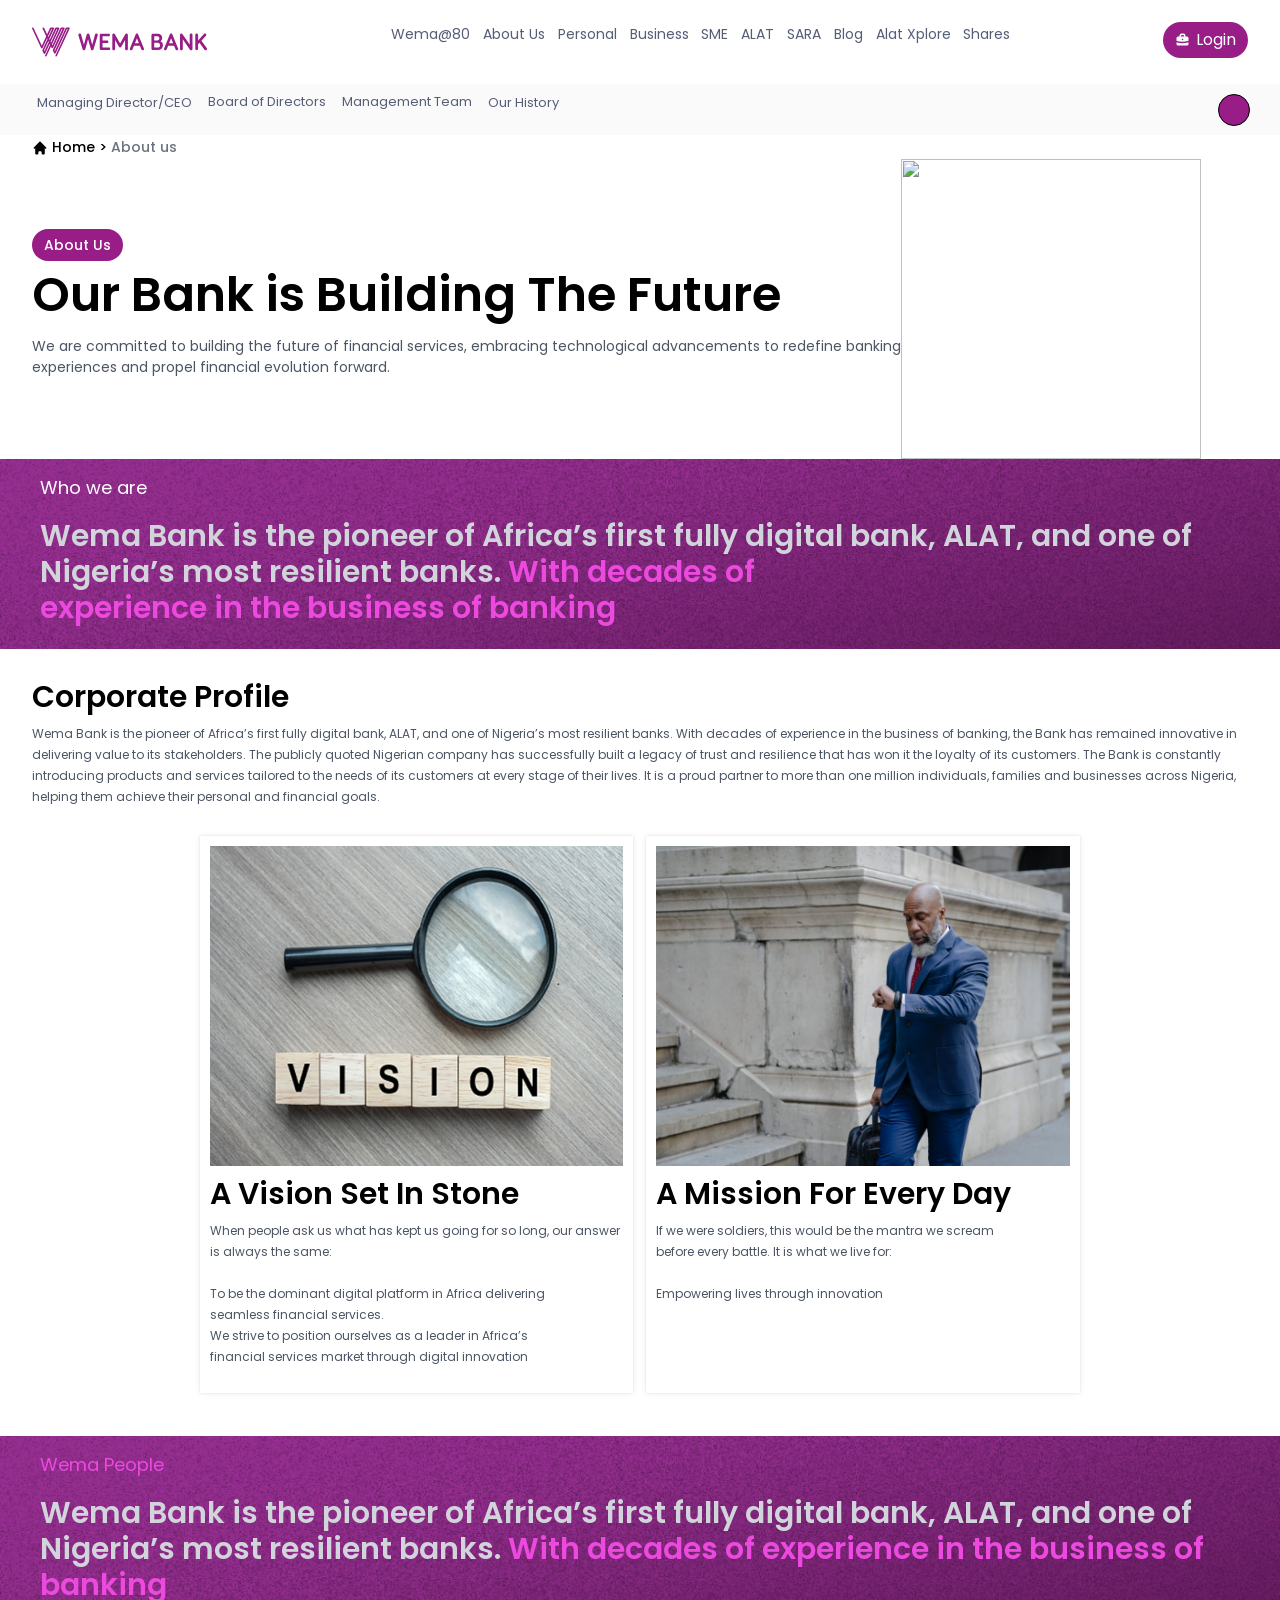
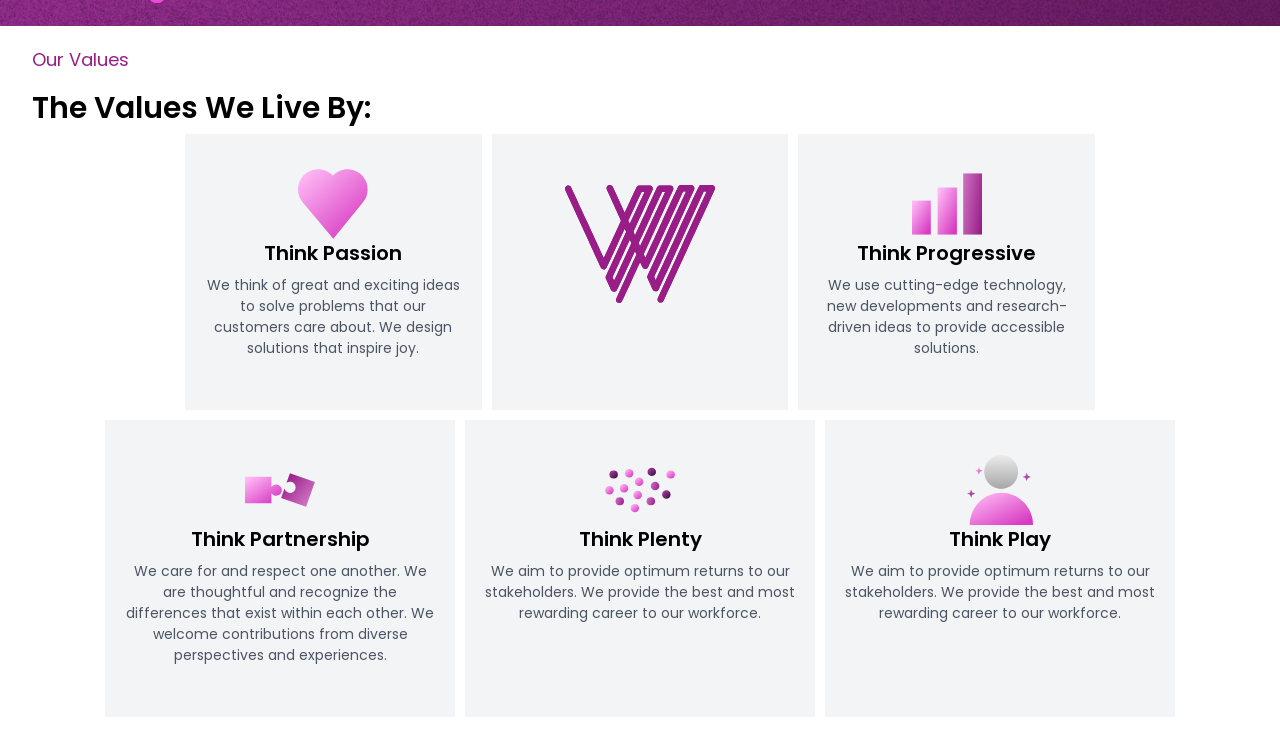
==== otherpages.html/aboutus.html @ a406d889 "GOD PLEASE" ====
<!doctype html>
<html lang="en">
  <head>
    <meta charset="utf-8" />
    <meta name="viewport" content="width=device-width, initial-scale=1" />
    <title>Bootstrap demo</title>
    <link
      href="https://cdn.jsdelivr.net/npm/bootstrap@5.3.8/dist/css/bootstrap.min.css"
      rel="stylesheet"
      integrity="sha384-sRIl4kxILFvY47J16cr9ZwB07vP4J8+LH7qKQnuqkuIAvNWLzeN8tE5YBujZqJLB"
      crossorigin="anonymous"
    />
    <link rel="preconnect" href="https://fonts.googleapis.com" />
    <link rel="preconnect" href="https://fonts.gstatic.com" crossorigin />
    <link
      href="https://fonts.googleapis.com/css2?family=Inter:ital,opsz,wght@0,14..32,100..900;1,14..32,100..900&family=Poppins:ital,wght@0,100;0,200;0,300;0,400;0,500;0,600;0,700;0,800;0,900;1,100;1,200;1,300;1,400;1,500;1,600;1,700;1,800;1,900&family=Syne:wght@400..800&display=swap"
      rel="stylesheet"
    />
    <link
      rel="stylesheet"
      href="https://cdnjs.cloudflare.com/ajax/libs/font-awesome/7.0.1/css/all.min.css"
      integrity="sha512-2SwdPD6INVrV/lHTZbO2nodKhrnDdJK9/kg2XD1r9uGqPo1cUbujc+IYdlYdEErWNu69gVcYgdxlmVmzTWnetw=="
      crossorigin="anonymous"
      referrerpolicy="no-referrer"
    />
    <link rel="stylesheet" href="../otherpages.css/aboutus.css" />
  </head>
  <body>
    <!-- <h1>Hello, world!</h1> -->

    <header>
      <nav>
        <a href="" class="">
          <img
            src="../images/download.svg"
            alt="wemalogo"
            width="174.54px"
            height="32px"
          />
        </a>
        <ul>
          <li><a href="">Wema@80</a></li>
          <li><a href="">About Us</a></li>
          <li><a href="">Personal</a></li>
          <li><a href="">Business</a></li>
          <li><a href="">SME</a></li>
          <li><a href="">ALAT</a></li>
          <li><a href="">SARA</a></li>
          <li><a href="">Blog</a></li>
          <li><a href="">Alat Xplore</a></li>
          <li><a href="">Shares</a></li>
        </ul>

        <button class="con">
          <svg
            stroke="currentColor"
            fill="currentColor"
            stroke-width="0"
            viewBox="0 0 20 20"
            aria-hidden="true"
            xmlns="http://www.w3.org/2000/svg"
          >
            <path
              fill-rule="evenodd"
              d="M6 6V5a3 3 0 013-3h2a3 3 0 013 3v1h2a2 2 0 012 2v3.57A22.952 22.952 0 0110 13a22.95 22.95 0 01-8-1.43V8a2 2 0 012-2h2zm2-1a1 1 0 011-1h2a1 1 0 011 1v1H8V5zm1 5a1 1 0 011-1h.01a1 1 0 110 2H10a1 1 0 01-1-1z"
              clip-rule="evenodd"
            ></path>
            <path
              d="M2 13.692V16a2 2 0 002 2h12a2 2 0 002-2v-2.308A24.974 24.974 0 0110 15c-2.796 0-5.487-.46-8-1.308z"
            ></path>
          </svg>
          <p class="">Online Banking Login</p>
        </button>
        <div class="join">
          <button class="con2">
            <svg
              stroke="currentColor"
              fill="currentColor"
              stroke-width="0"
              viewBox="0 0 20 20"
              aria-hidden="true"
              xmlns="http://www.w3.org/2000/svg"
            >
              <path
                fill-rule="evenodd"
                d="M6 6V5a3 3 0 013-3h2a3 3 0 013 3v1h2a2 2 0 012 2v3.57A22.952 22.952 0 0110 13a22.95 22.95 0 01-8-1.43V8a2 2 0 012-2h2zm2-1a1 1 0 011-1h2a1 1 0 011 1v1H8V5zm1 5a1 1 0 011-1h.01a1 1 0 110 2H10a1 1 0 01-1-1z"
                clip-rule="evenodd"
              ></path>
              <path
                d="M2 13.692V16a2 2 0 002 2h12a2 2 0 002-2v-2.308A24.974 24.974 0 0110 15c-2.796 0-5.487-.46-8-1.308z"
              ></path>
            </svg>
            <p class="">Login</p>
          </button>

          <div class="both">
            <button class="one">
              <i class="fa-solid fa-magnifying-glass"></i>
            </button>
            <button><i class="fa-solid fa-bars"></i></button>
          </div>
        </div>
      </nav>
    </header>

    <section>
      <div class="hero-sect">
        <ul>
          <li><a href="">Managing Director/CEO</a></li>
          <li><a href="">Board of Directors</a></li>

          <li><a href="">Management Team</a></li>
          <li><a href="">Our History</a></li>
        </ul>

        <button>
          <i class="fa-solid fa-magnifying-glass"></i>
        </button>
      </div>
    </section>

    <section class="mine">
      <div class="one">
        <img src="../images/homeicon.svg" alt="" />
        <a href="../index.html" class="home">Home ></a>
        <a href="" class="about">About us</a>
      </div>

      <div class="both">
        <div class="text">
          <button>About Us</button>
          <h2>Our Bank is Building The Future</h2>
          <p>
            We are committed to building the future of financial services,
            embracing technological advancements to redefine banking <br />
            experiences and propel financial evolution forward.
          </p>
        </div>

        <img src="../images/imgi_2_about_us_hero_icon-bVY9Ch0F.svg" alt="" />
      </div>
    </section>

    <section class="second">
      <div class="type">
        <p>Who we are</p>
        <h3>
          Wema Bank is the pioneer of Africa’s first fully digital bank, ALAT,
          and one of <br />
          Nigeria’s most resilient banks.
          <span>
            With decades of <br />experience in the business of banking</span
          >
        </h3>
      </div>
    </section>

    <section class="third">
      <h3>Corporate Profile</h3>
      <p>
        Wema Bank is the pioneer of Africa’s first fully digital bank, ALAT, and
        one of Nigeria’s most resilient banks. With decades of experience in the
        business of banking, the Bank has remained innovative in delivering
        value to its stakeholders. The publicly quoted Nigerian company has
        successfully built a legacy of trust and resilience that has won it the
        loyalty of its customers. The Bank is constantly introducing products
        and services tailored to the needs of its customers at every stage of
        their lives. It is a proud partner to more than one million individuals,
        families and businesses across Nigeria, helping them achieve their
        personal and financial goals.
      </p>
      <div class="imgtext-container">
        <div class="imgtext">
          <img src="../images/imgi_3_vision-mej3dThB.png" alt="" />
          <div class="textholder">
            <h3>A Vision Set In Stone</h3>
            <p>
              When people ask us what has kept us going for so long, our answer
              <br />
              is always the same:

              <br />
              <br />
              To be the dominant digital platform in Africa delivering
              <br />seamless financial services. <br />
              We strive to position ourselves as a leader in Africa’s <br />
              financial services market through digital innovation
            </p>
          </div>
        </div>
        <div class="imgtext">
          <img src="../images/imgi_4_mission_img-Eorv37XD.png" alt="" />
          <div class="textholder">
            <h3>A Mission For Every Day</h3>
            <p>
              If we were soldiers, this would be the mantra we scream
              <br />before every battle. It is what we live for: <br />
              <br />
              Empowering lives through innovation
            </p>
          </div>
        </div>
      </div>
    </section>

    <section class="second">
      <div class="type">
        <p
          style="
            font-style: normal;
            font-weight: 400;
            font-size: 18px;
            line-height: 28px;
            color: #ec49de;
          "
        >
          Wema People
        </p>
        <h3>
          Wema Bank is the pioneer of Africa’s first fully digital bank, ALAT,
          and one of <br />Nigeria’s most resilient banks.
          <span
            >With decades of experience in the business of <br />banking</span
          >
        </h3>
      </div>
    </section>

    <section class="fourth">
      <p>Our Values</p>
      <h3>The Values We Live By:</h3>
      <div class="flexx">
        <div class="flex1">
          <div class="box">
            <img src="../images/downloadman.svg" alt="" />
            <h2>Think Passion</h2>
            <p>
              We think of great and exciting ideas to solve problems that our
              customers care about. We design solutions that inspire joy.
            </p>
          </div>

          <div class="box">
            <img
              src="../images/imgi_6_wemaPurple-3kkTnxfW.svg"
              alt=""
              style="width: 100%; max-width: 150px; height: 150px"
            />
          </div>

          <div class="box">
            <img src="../images/downloadshsh.svg" alt="" />
            <h2>Think Progressive</h2>
            <p>
              We use cutting-edge technology, new developments and
              research-driven ideas to provide accessible solutions.
            </p>
          </div>
        </div>

        <div class="flex1">
          <div class="box">
            <img src="../images/downloadpartnee.svg" alt="" />
            <h2>Think Partnership</h2>
            <p>
              We care for and respect one another. We are thoughtful and
              recognize the differences that exist within each other. We welcome
              contributions from diverse perspectives and experiences.
            </p>
          </div>

          <div class="box">
            <img src="../images/imgi_9_think_plenty-MJBURUP5.svg" alt="" />
            <h2>Think Plenty</h2>
            <p>
              We aim to provide optimum returns to our stakeholders. We provide
              the best and most rewarding career to our workforce.
            </p>
          </div>

          <div class="box">
            <img src="../images/downloadwoman.svg" alt="" />
            <h2>Think Play</h2>
            <p>
              We aim to provide optimum returns to our stakeholders. We provide
              the best and most rewarding career to our workforce.
            </p>
          </div>
        </div>
      </div>
    </section>
    <script
      src="https://cdn.jsdelivr.net/npm/bootstrap@5.3.8/dist/js/bootstrap.bundle.min.js"
      integrity="sha384-FKyoEForCGlyvwx9Hj09JcYn3nv7wiPVlz7YYwJrWVcXK/BmnVDxM+D2scQbITxI"
      crossorigin="anonymous"
    ></script>
  </body>
</html>
---- otherpages.css/aboutus.css ----
* {
  margin: 0;
  padding: 0;
  list-style-type: none;
  text-decoration: none;
  font-family: "Poppins", sans-serif;
  box-sizing: border-box;
  font-style: normal;
  /* overflow: hidden; */
}
nav {
  /* border: 1px solid black; */
  /* width: 1221.33px; */
  width: 100%;
  height: 64px;
  margin: 10px auto;
  display: flex;
  justify-content: space-between;
  padding: 16px 32px;
  align-items: center;
  background-color: #ffffff;
}

header ul li a {
  font-weight: thin;
  font-size: 14px;
  line-height: 24px;
  color: #565d77;
  margin-top: 5px;
  text-decoration: none;
  font-style: normal;
}

header ul li a:hover {
  text-decoration: underline;
  text-underline-offset: 12px;
}
.con {
  display: flex;
  gap: 5px;
  align-items: center;
  text-align: center;
  justify-content: center;
  padding: px;
}
.con svg {
  width: 15px;
  height: auto;
}

.con2 {
  width: auto;
  display: none;
  gap: 10px;
  align-items: center;
  text-align: center;
  justify-content: center;
  padding: 2px;
  display: none;
}
.con2 p {
  margin: 0;
}
.con2 svg {
  width: 15px;
  height: auto;
}
ul {
  display: flex;
  gap: 0.8em;

  /* display: none; */
  /* margin-left: -110px; */
  /* margin-right: -60px; */
}
button p {
  margin: 0;
  font-size: 16px;
  display: inline;
  margin: 0px 0px 0px 8px;
}

nav button {
  /* border: 2px solid blue; */
  /* width: 87.16px; */
  height: 32px;
  padding: 0;
  border: none;

  border-radius: 20px;
  /* border-top-left-radius: 50%;
 border-bottom-left-radius: 50%; */
  background-color: #981d87;
  color: #fcffff;
  padding: 4px 12px;
  margin-bottom: 5px;
  /* margin-right: px; */
}

.hero-sect {
  /* border: 1px solid red; */
  display: flex;
  justify-content: space-around;
  align-items: center;
  /* text-align: center; */
  padding: 5px;
  background-color: #fafafa;
}
.hero-sect ul {
  display: flex;
  gap: 1em;
}
.hero-sect ul li a {
  padding-top: 50%;
  text-decoration: none;
  font-weight: thin;
  font-size: 13px;
  line-height: 24px;
  color: #565d77;
  margin-top: 5px;
  text-decoration: un;
  font-style: normal;
  /* display: flex; */
  /* gap: 1em; */
}

.hero-sect ul li a:hover {
  text-decoration: underline;
  text-underline-offset: 12px;
}

.carousel-item {
  cursor: grabbing;
}
.carousel-item img {
  width: 100%;
  max-width: 600px;
  height: auto;
}

.hero-sect button {
  border: 1px solid black;
  width: 32px;
  height: 32px;
  border-radius: 50px;
  background-color: #981d87;
  color: white;
  margin-right: 25px;
}
.both button {
  width: 32px;
  height: 32px;
  color: black;
  display: flex;
  align-items: center;
  justify-content: center;
  border-radius: 50px;
  background-color: #f5f6f6;
}

.both .one {
  /* border: 1px solid black; */
  display: flex;
  align-items: center;
  width: 32px;
  height: 32px;
  padding: 10px;
  font-size: 15px;
  border-radius: 50px;
  background-color: #f5f6f6;
  color: black;
}

nav .both {
  display: none;
  gap: 2px;
}

.mine {
  width: 90% auto;
}

.one {
  /* padding-left: 30px; */
  /* border: 1px solid black; */
  /* width: 95%;
  margin: 0px auto; */
}

.one .home {
  font-size: 14px;
  font-style: normal;
  font-weight: 500;
  line-height: 20px;
  color: #000000;
  text-decoration: none;
}

.one .about {
  font-style: normal;
  font-weight: 500;
  font-size: 14px;
  line-height: 20px;
  color: #6b7280;
  text-decoration: none;
}

.text {
  margin-top: 70px;
}

.text button {
  font-style: normal;
  font-weight: 500;
  font-size: 14px;
  line-height: 22.4px;
  color: #ffffff;
  background-color: #981d87;
  padding: 4px 12px;
  border-radius: 50px;
  border: none;
  width: fit-content;
}

.text h2 {
  font-style: normal;
  font-weight: 600;
  font-size: 48px;
  line-height: 67.2px;
  color: #000000;
}
.text p {
  font-style: normal;
  font-weight: 400;
  font-size: 14px;
  line-height: 21px;
  color: #4b5563;
}

.mine {
  width: 95%;
  margin: 0px auto;
}

.both {
  display: flex;
}

.both img {
  width: 300px;
  height: 300px;
}
.second {
}
.second p {
  font-style: normal;
  font-weight: 400;
  font-size: 18px;
  line-height: 28px;
  color: #ffffff;
}
.second h3 {
  font-style: normal;
  font-weight: 600;
  font-size: 30px;
  line-height: 36px;
  color: #d1d5db;
}
.second span {
  font-style: normal;
  font-weight: 600;
  font-size: 30px;
  line-height: 36px;
  color: #ec49de;
}

.second .type {
  width: 100%;
  margin: 0px auto;
}

.second {
  background-image: url(../images/backkk.png);
  background-size: cover;
  background-repeat: no-repeat;
  text-align: start;
  padding: 15px 40px;
}
.third {
  width: 95%;
  margin: 30px auto;
}
.third h3 {
  font-style: normal;
  font-weight: 600;
  font-size: 30px;
  line-height: 36px;
  color: #000000;
}
.third p {
  font-style: normal;
  font-weight: 400;
  font-size: 12px;
  line-height: 21px;
  color: #4b5563;
}
.third .imgtext-container {
  display: flex;
  /* border: 1px solid black; */
  gap: 13px;
  padding: 13px;
  margin: 0px auto;
  justify-content: center;
}

.imgtext-container .imgtext img {
  width: 100%;
  max-width: 420px;
  height: 320px;
}

.imgtext-container .imgtext {
  box-shadow:
    rgba(0, 0, 0, 0.1) 0px 0px 5px 0px,
    rgba(0, 0, 0, 0.1) 0px 0px 1px 0px;
  padding: 10px;
}
.textholder {
  margin-top: 10px;
}

.fourth {
  width: 95%;
  margin: 20px auto;
}
.fourth p {
  font-style: normal;
  font-weight: 400;
  font-size: 18px;
  line-height: 28px;
  color: #981d87;
}

.fourth h3 {
  font-style: normal;
  font-weight: 600;
  font-size: 30px;
  line-height: 36px;
  color: #000000;
}


.flexx{
    display: flex;
    flex-direction: column;
    gap: 10px;
    /* border: 1px solid black; */
    justify-content: center;
    align-items: center;
}
.flex1 .box {
    width: 100%;
  max-width: 350px;
  padding: 35px 20px ;
  height: auto;
  height: auto;
  /* border: 1px solid black; */
  text-align: center;
  background-color:#F3F4F6;
}
.flexx .flex1 {
  display: flex;
  gap: 10px;
}
.box h2 {
  font-style: normal;
  font-weight: 600;
  font-size: 20px;
  line-height: 28px;
  color: #000000;
  /* display: none; */
}
.box img {
  width: 100%;
  max-width: 70px;
  height: 70px;
  /* padding-left: 15px; */
  /* transform: translateX(-50%); */
}
.box p {
  font-style: normal;
  font-weight: 400;
  font-size: 14px;
  line-height: 21px;
  color: #4b5563;
}

/* MEDIA QUERIES */

@media (max-width: 1280px) {
  .con {
    display: none;
  }
  .con2 {
    display: inline-flex;
    align-items: center;
    justify-content: center;
    gap: 6px;

    padding: 6px 12px;
    height: auto;
    width: auto;

    white-space: nowrap;
  }
  .hero-sect {
    display: flex;
    justify-content: space-between;
  }
}

@media (max-width: 1024px) {
  .tap {
    margin-left: 10px;
  }
  .dots .dot2 {
    display: flex;
    width: 100%;
    border: 1px solid red;
  }
  .thatleft {
    width: 80%;
    height: 200px;
  }
  .thatleft img {
    width: 200px;
    height: auto;
  }

  .three-cards .onecard {
    width: 200px;
    height: auto;
  }

  .card1 {
    display: flex;
  }
  .card1 .box {
    width: 230px;
  }
  section .okay img {
    width: 100%;
    max-width: 200px;
  }

  section .okay p {
    font-size: 10px;
  }
  .con2 {
    display: flex;
  }
  .con2 p {
    font-size: 12px;
  }
  nav .both {
    display: flex;
  }
  nav ul {
    display: none;
  }

  nav .join {
    display: flex;
    gap: 2px;
  }
  .hero-sect {
    display: none;
  }
  .hero-slide {
    flex-direction: column;
  }

  .second-slide {
    flex-direction: column;
    justify-content: center;
    align-items: center;
  }

  .second-slide1 {
    flex-direction: column;
    align-items: center;
  }
  .second-slide2 {
    flex-direction: column;
    align-items: center;
  }
  .second-slide3 {
    flex-direction: column;
    align-items: center;
  }
  .second-slide4 {
    flex-direction: column;
    align-items: center;
  }
  .second-slide5 {
    flex-direction: column;
    align-items: center;
  }
  .second-slide6 {
    flex-direction: column;
    align-items: center;
  }
  .second-slide7 {
    flex-direction: column;
    align-items: center;
  }
  nav {
    justify-content: space-between;
    /* border: 1px solid black; */
    /* padding: 0; */
  }

  nav a img {
    width: 120px;
    height: 32px;
  }

  section .cards {
    gap: 3px;
  }
  section .cards img {
    width: 100%;
    max-width: 40px;
    height: auto;
  }
  section .cards a p {
    font-style: normal;
    line-height: 16px;
    font-weight: 500;
    font-size: 8px;
    color: #858a8b;
    text-align: center;
    text-decoration: none;
  }

  .post {
    width: 100%;
    max-width: 265px;
  }
  .post .imag1 {
    width: 130px;
    height: 200px;
  }

  .post .imag2 {
    width: 130px;
    bottom: 17%;
  }
  .post .imag3 {
    width: 130px;
    height: 80px;
  }
  .post .imag4 {
    width: 130px;
    height: 200px;
    bottom: 17%;
  }

  .wrapperd .messaged h2 {
    font-size: 14px;
  }
  .wrapperd {
    width: 100%;
  }
}

@media (max-width: 768px) {
    .flexx .flex1 {
  flex-direction: column;
  gap: 10px;
}
  .third .imgtext-container {
    flex-direction: column;
    width: 100%;
    justify-content: center;
    align-items: center;
  }
  .mine .both {
    flex-direction: column;
  }

  .both img {
    width: 100%;
  }

  .con2 {
    width: fit-content;
  }
  .tap {
    width: 100% auto;
    flex-direction: column; /* ✅ full section width */
    margin-left: 10%;
    gap: 10px;
  }

  .connect1 button {
    height: auto;
  }

  .connect1 {
    width: 100%; /* ✅ full width */
    max-width: 100%; /* ✅ prevents shrinking */
    margin: 0;
    /* border: 1px solid black; */
    justify-content: center;
    align-items: center;
  }

  .connect1 img {
    width: 200px;
    height: 200px;
  }

  .dawg {
    flex-direction: column;
    justify-content: center;
    align-items: center;
  }

  .dawg img {
    width: 250px;
  }

  .dawg .textss {
    margin-top: 10px;
  }
  .post {
    margin-left: 10px;
  }
  .wrapperd {
    padding: 10px;
    flex-direction: column;
    /* justify-content: center;
    align-items: center; */
  }
  .thatleft {
    display: flex;
    flex-direction: column;
  }

  .thatleft img {
    width: 100%;
    max-width: 500px;
  }

  .three-cards .onecard {
    width: 100%;
    height: auto;
  }

  .three-cards {
    display: flex;
    flex-direction: column;
    gap: 1em;
  }
  .image1 {
    display: none;
  }
  .dots .wrapper {
    display: flex;
    flex-direction: column-reverse;
    gap: 10px;
  }

  .wrapper img {
    width: 100%;
    padding-left: 12px;
  }
  .boxes {
    display: flex;
    flex-direction: row;
    overflow-x: auto;
    gap: 40px;
  }
  .boxes .card1 {
    gap: 40px;
  }
  section .okay img {
    display: none;
  }
  section .okay p {
    font-size: 12px;
  }

  section .okay {
    justify-content: center;
    align-items: center;
  }
  section .part2 {
    display: flex;
  }
  section .cards {
    display: none;
  }
  .sectt {
    align-items: center;
    justify-content: center;
    display: flex;
    justify-content: space-between;
    border-bottom: 1px dotted black;
    padding-left: 20px;
    padding-right: 20px;
    padding-bottom: 10px;
  }
  .word {
    display: block;
    font-weight: 500;
    line-height: 24px;
    font-style: normal;
    font-size: 16px;
    color: #4d5051;
  }
  .fa-angle-down {
    display: block;
    font-size: 15px;
  }
}
@media (max-width: 350px) {
  .con2 {
    display: none;
  }

  /* nav .join {
    display: none;
  }
  nav .both{
    display: flex;
  } */
}
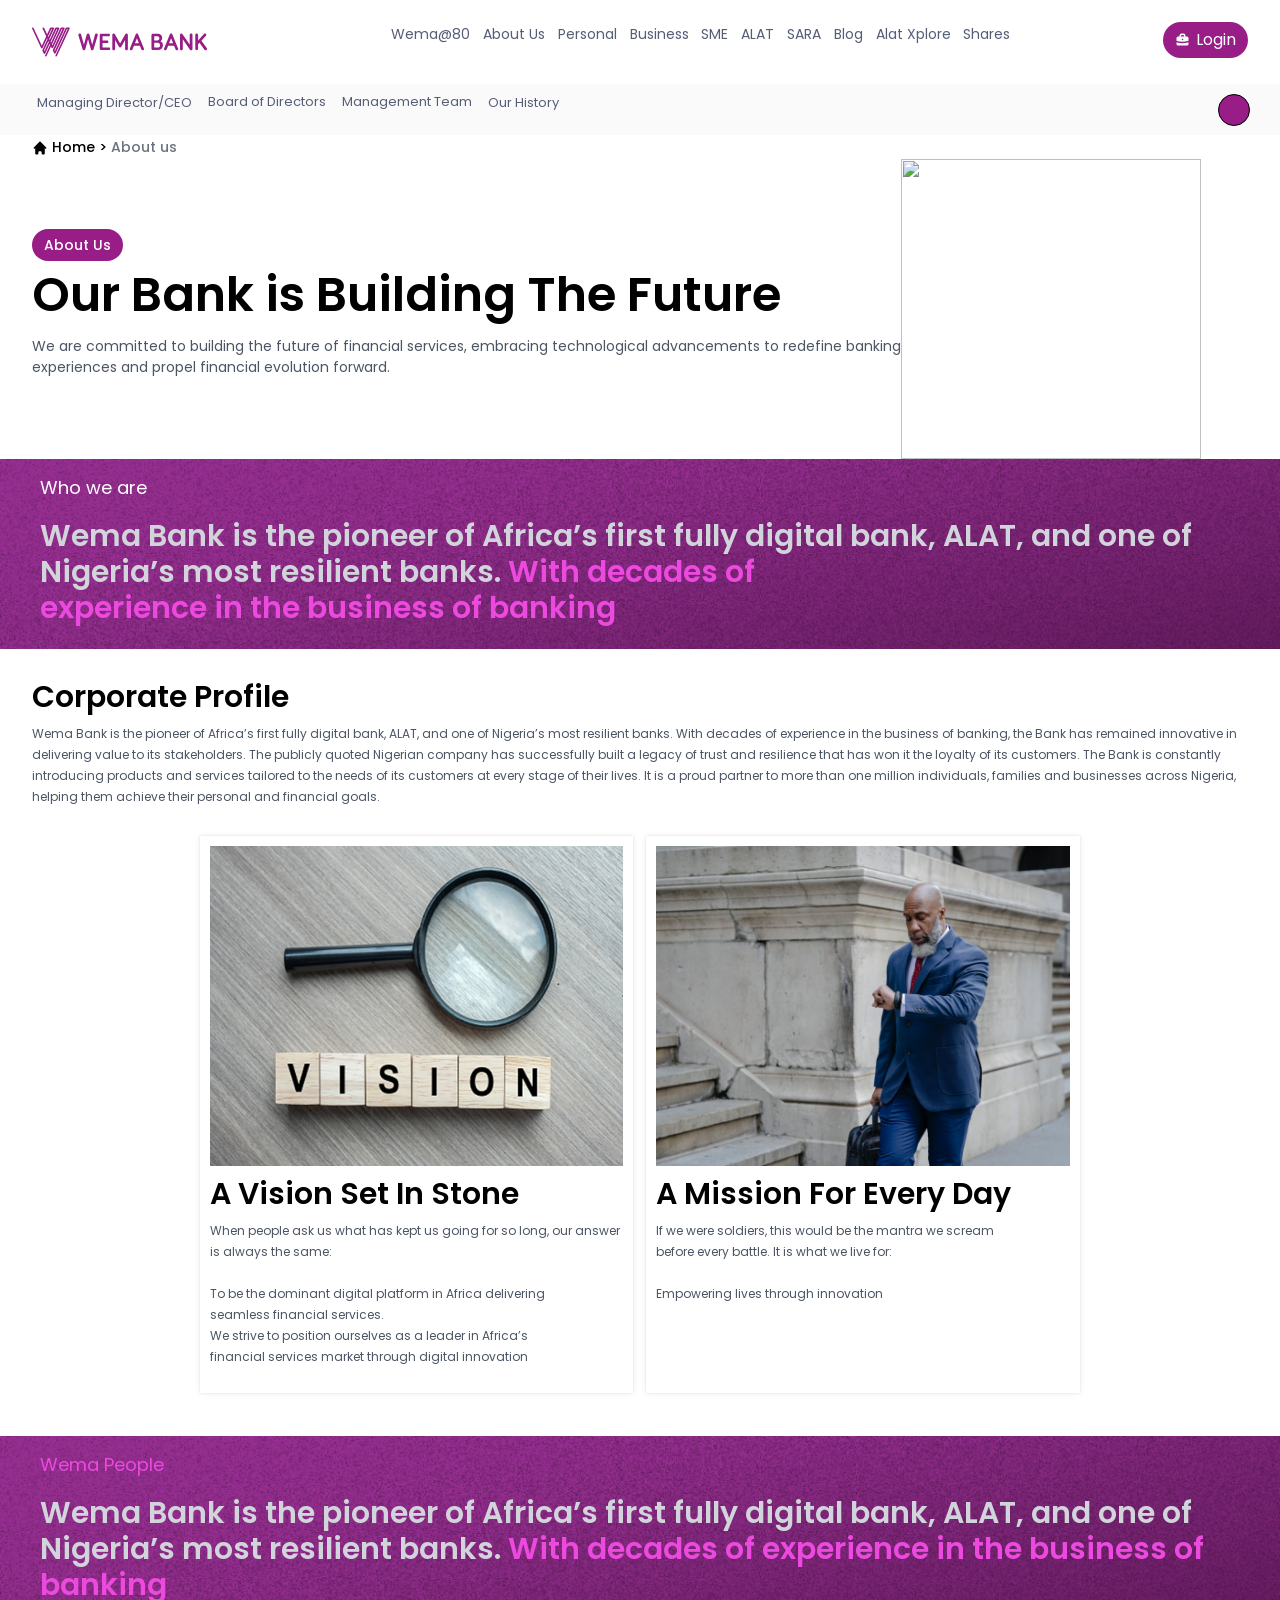
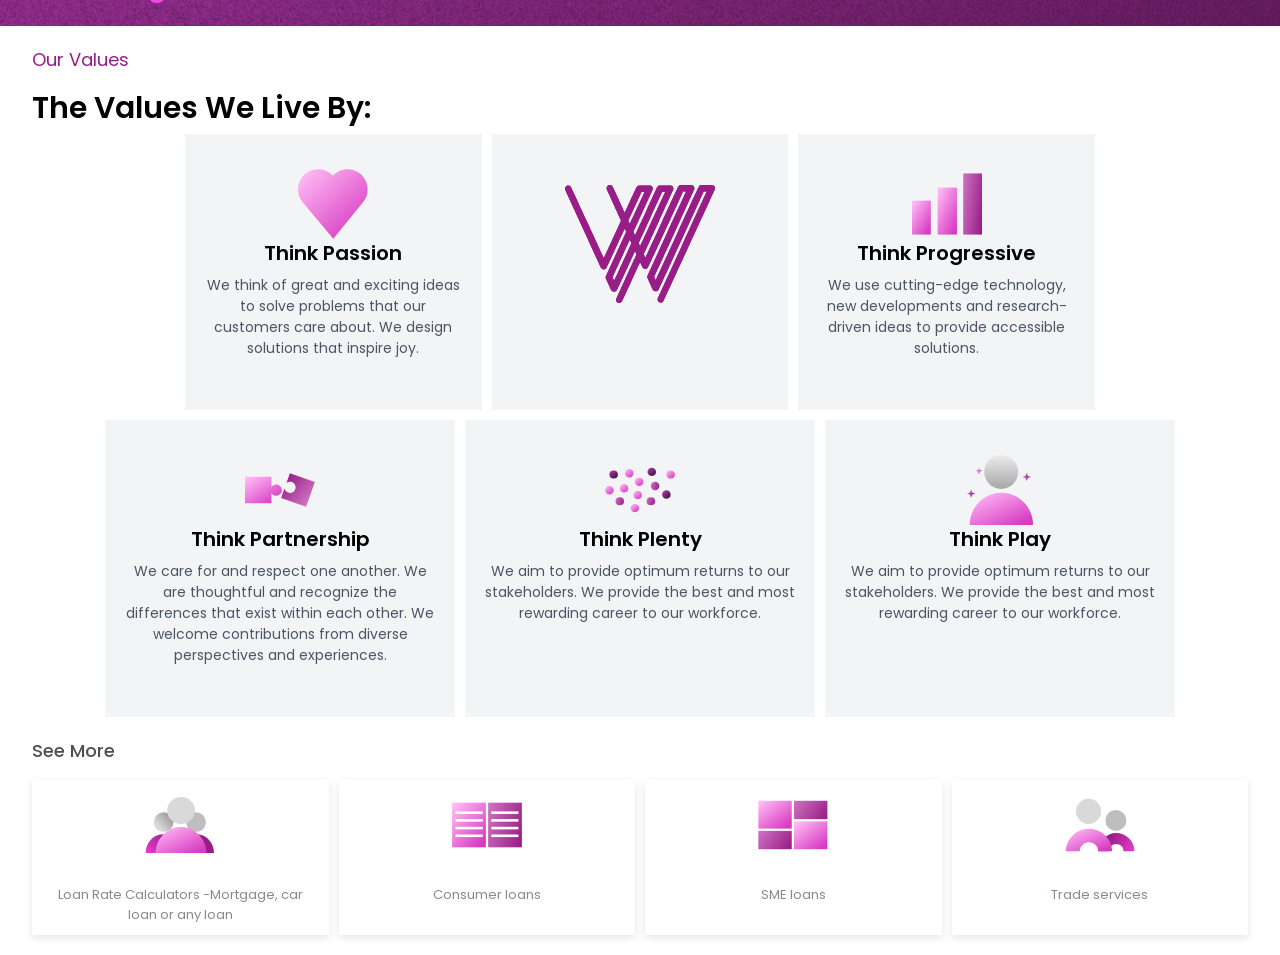
==== commit 4979da37: "latest" ====
--- a/otherpages.html/aboutus.html
+++ b/otherpages.html/aboutus.html
@@ -289,6 +289,36 @@
         </div>
       </div>
     </section>
+
+    <section class="fifth">
+      <p>See More</p>
+
+      <div class="contain">
+        <div class="box">
+          <img src="../images/firstttt.svg" alt="" />
+          <a href=""
+            >Loan Rate Calculators -Mortgage, car <br />loan or any loan</a
+          >
+        </div>
+        <div class="box">
+          <img src="../images/secondd.svg" alt="" />
+          <a href="">Consumer loans</a>
+        </div>
+        <div class="box">
+          <img src="../images/thirddd.svg" alt="" />
+          <a href="">SME loans</a>
+        </div>
+        <div class="box">
+          <img src="../images/fourthhh.svg" alt="" />
+          <a href=""> Trade services</a>
+        </div>
+      </div>
+
+      <div class="contain2">
+        <span>Show More</span>
+        <i class="fa-solid fa-angle-down"></i>
+      </div>
+    </section>
     <script
       src="https://cdn.jsdelivr.net/npm/bootstrap@5.3.8/dist/js/bootstrap.bundle.min.js"
       integrity="sha384-FKyoEForCGlyvwx9Hj09JcYn3nv7wiPVlz7YYwJrWVcXK/BmnVDxM+D2scQbITxI"
--- a/otherpages.css/aboutus.css
+++ b/otherpages.css/aboutus.css
@@ -349,24 +349,23 @@
   color: #000000;
 }
 
-
-.flexx{
-    display: flex;
-    flex-direction: column;
-    gap: 10px;
-    /* border: 1px solid black; */
-    justify-content: center;
-    align-items: center;
+.flexx {
+  display: flex;
+  flex-direction: column;
+  gap: 10px;
+  /* border: 1px solid black; */
+  justify-content: center;
+  align-items: center;
 }
 .flex1 .box {
-    width: 100%;
+  width: 100%;
   max-width: 350px;
-  padding: 35px 20px ;
+  padding: 35px 20px;
   height: auto;
   height: auto;
   /* border: 1px solid black; */
   text-align: center;
-  background-color:#F3F4F6;
+  background-color: #f3f4f6;
 }
 .flexx .flex1 {
   display: flex;
@@ -395,6 +394,79 @@
   color: #4b5563;
 }
 
+.fifth {
+  width: 95%;
+  /* border: 1px solid black; */
+  margin: 20px auto;
+}
+.fifth .contain {
+  display: flex;
+  gap: 10px;
+}
+
+.fifth .contain2 {
+  display: none;
+  align-items: center;
+  justify-content: space-between;
+  /* gap: 10px; */
+}
+
+.fifth .contain2 span {
+  font-style: normal;
+  font-weight: 500;
+  font-size: 14px;
+  line-height: 21.008px;
+  color: #4d5051;
+}
+
+.fifth .contain2 .fa-angle-down {
+  font-size: 12px;
+}
+.fifth p {
+  font-style: normal;
+  font-weight: 500;
+  font-size: 18px;
+  line-height: 27.008px;
+  color: #4d5051;
+}
+
+.contain .box {
+  /* border: 1px solid black; */
+  text-align: center;
+  max-width: 300px;
+  width: 100%;
+  padding: 10px;
+  box-shadow: rgba(0, 0, 0, 0.1) 0px 3px 8px;
+}
+
+@keyframes Cont {
+  0% {
+    transform: translateY(0px);
+  }
+  50% {
+    transform: translateY(-10px);
+  }
+  100% {
+    transform: translateY(0px);
+  }
+}
+
+.contain .box:hover {
+  animation: Cont 2s infinite;
+  transition: 2s ease-in-out;
+}
+.contain .box a {
+  text-decoration: none;
+  margin-top: 25px;
+  font-style: normal;
+  font-weight: 400;
+  font-size: 13px;
+  line-height: 20px;
+  color: #858a8b;
+  display: block;
+  /* border: 1px solid black; */
+}
+
 /* MEDIA QUERIES */
 
 @media (max-width: 1280px) {
@@ -420,6 +492,17 @@
 }
 
 @media (max-width: 1024px) {
+  .fifth .contain,
+  p {
+    display: none;
+  }
+
+  .fifth .contain2 {
+    display: flex;
+    border-bottom: 1px dotted black;
+    padding: 10px;
+  }
+
   .tap {
     margin-left: 10px;
   }
@@ -575,10 +658,10 @@
 }
 
 @media (max-width: 768px) {
-    .flexx .flex1 {
-  flex-direction: column;
-  gap: 10px;
-}
+  .flexx .flex1 {
+    flex-direction: column;
+    gap: 10px;
+  }
   .third .imgtext-container {
     flex-direction: column;
     width: 100%;
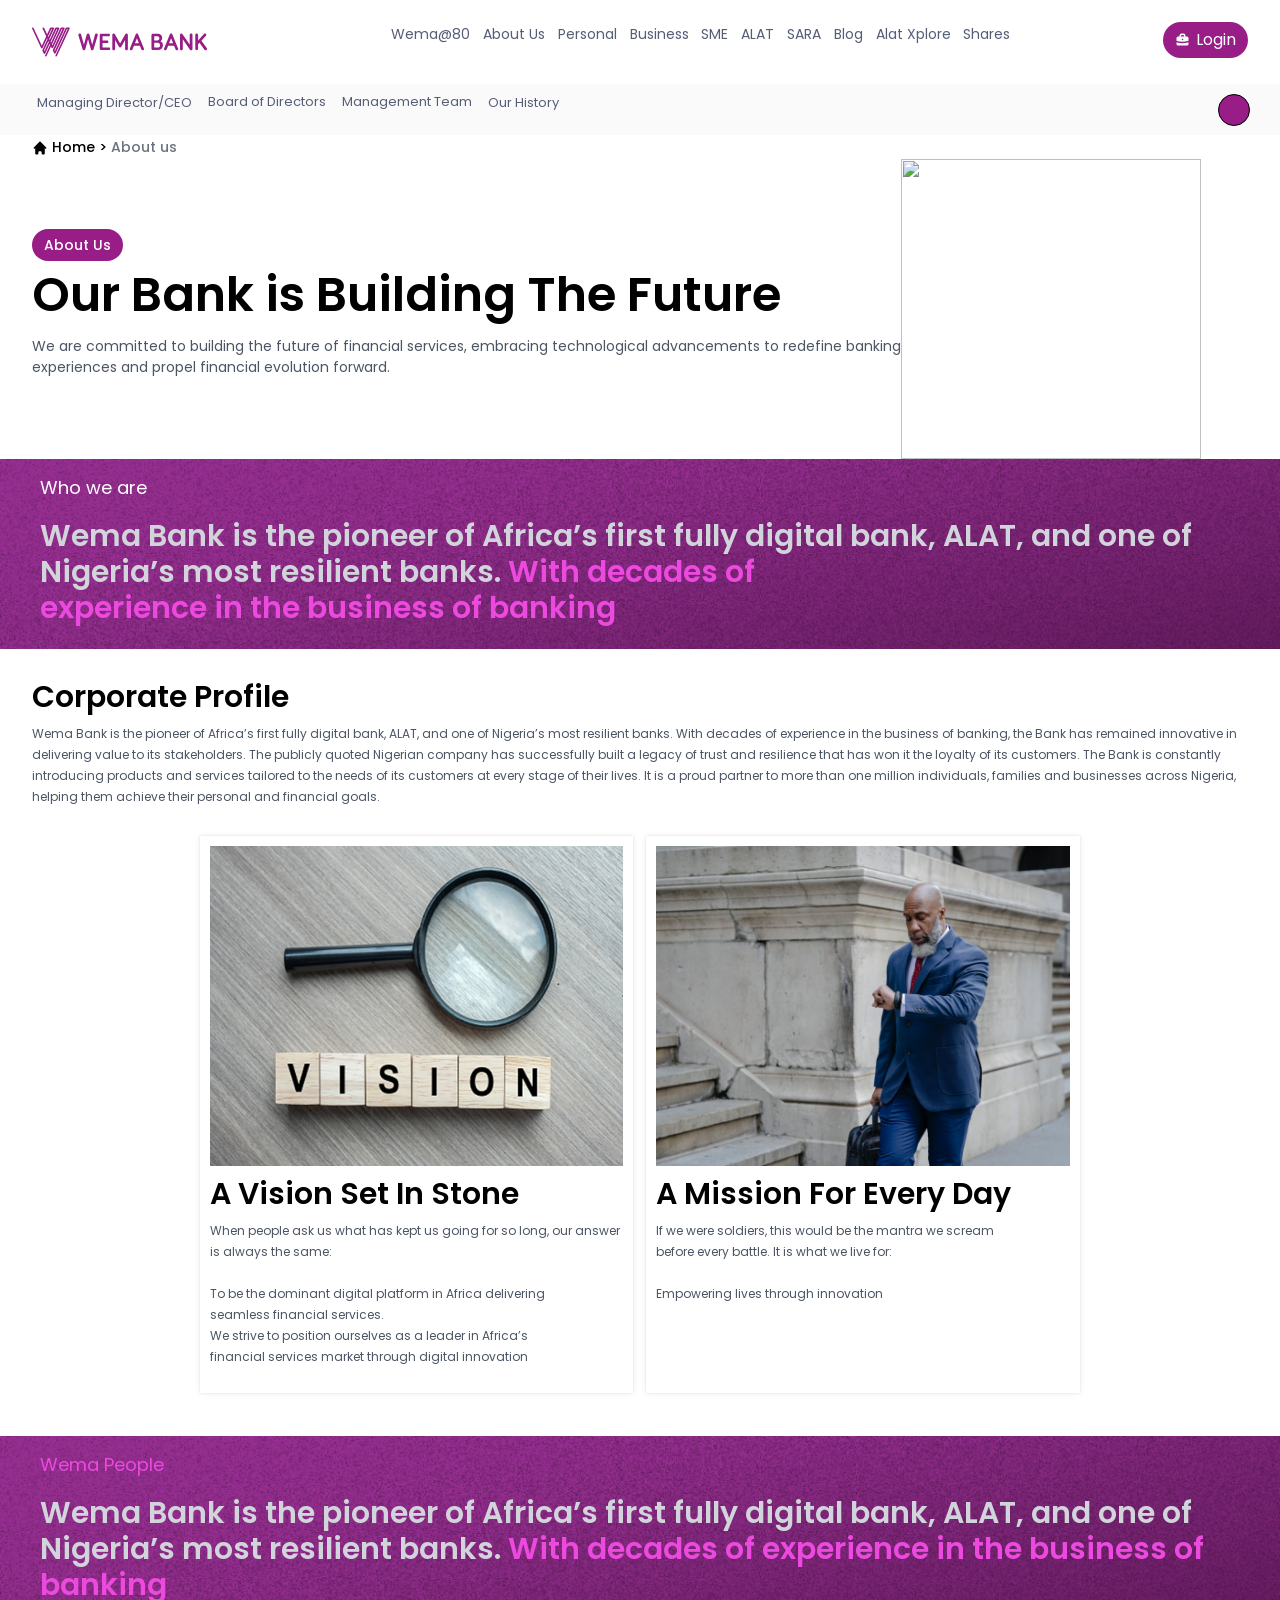
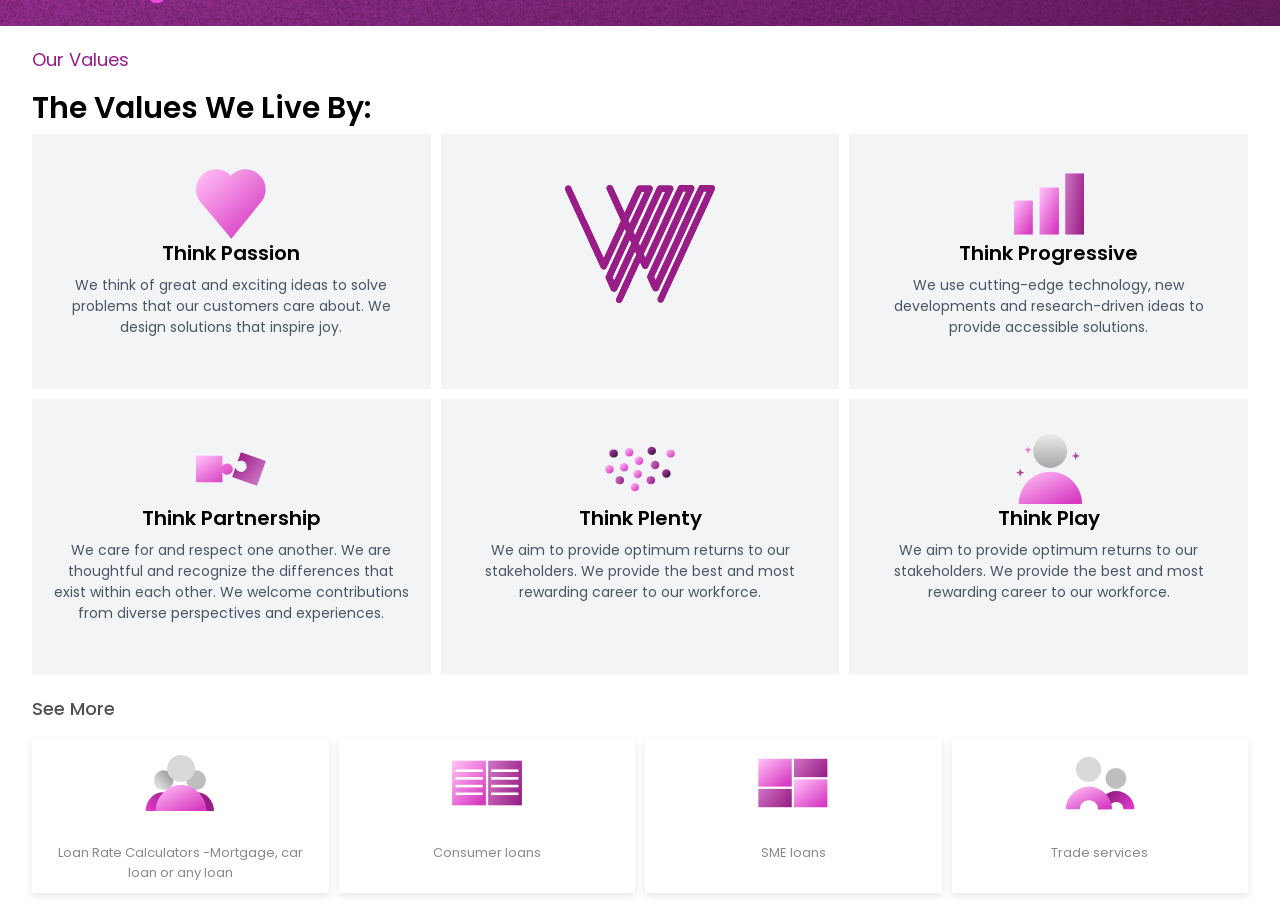
==== commit 842bbad4: "pages" ====
--- a/otherpages.html/aboutus.html
+++ b/otherpages.html/aboutus.html
@@ -30,7 +30,7 @@
 
     <header>
       <nav>
-        <a href="" class="">
+        <a href="../index.html" class="">
           <img
             src="../images/download.svg"
             alt="wemalogo"
@@ -40,14 +40,14 @@
         </a>
         <ul>
           <li><a href="">Wema@80</a></li>
-          <li><a href="">About Us</a></li>
-          <li><a href="">Personal</a></li>
-          <li><a href="">Business</a></li>
+          <li><a href="../otherpages.html/aboutus.html">About Us</a></li>
+          <li><a href="../otherpages.html/personal.html">Personal</a></li>
+          <li><a href="../otherpages.html/business.html">Business</a></li>
           <li><a href="">SME</a></li>
           <li><a href="">ALAT</a></li>
           <li><a href="">SARA</a></li>
           <li><a href="">Blog</a></li>
-          <li><a href="">Alat Xplore</a></li>
+          <li><a href="../otherpages.html/alatexplore.html">Alat Xplore</a></li>
           <li><a href="">Shares</a></li>
         </ul>
 
--- a/otherpages.css/aboutus.css
+++ b/otherpages.css/aboutus.css
@@ -358,12 +358,8 @@
   align-items: center;
 }
 .flex1 .box {
-  width: 100%;
-  max-width: 350px;
+  flex: 1;
   padding: 35px 20px;
-  height: auto;
-  height: auto;
-  /* border: 1px solid black; */
   text-align: center;
   background-color: #f3f4f6;
 }
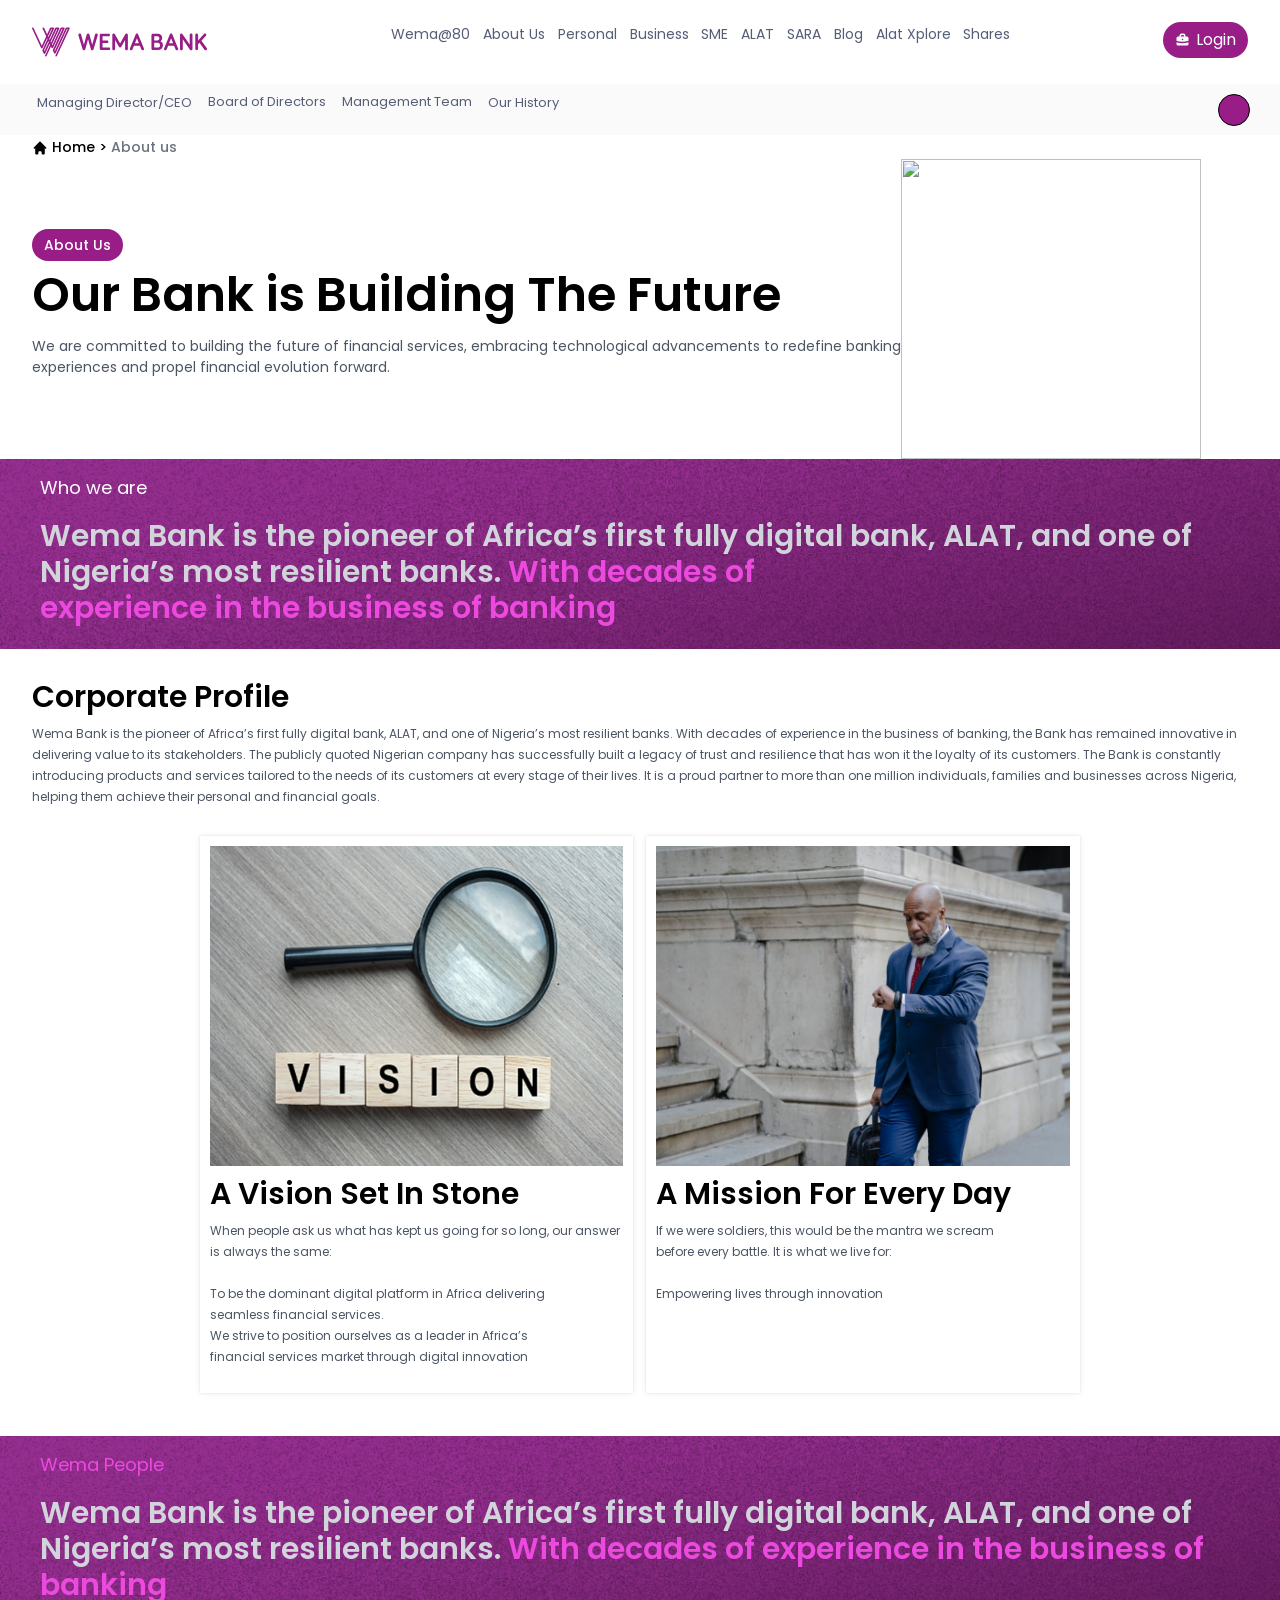
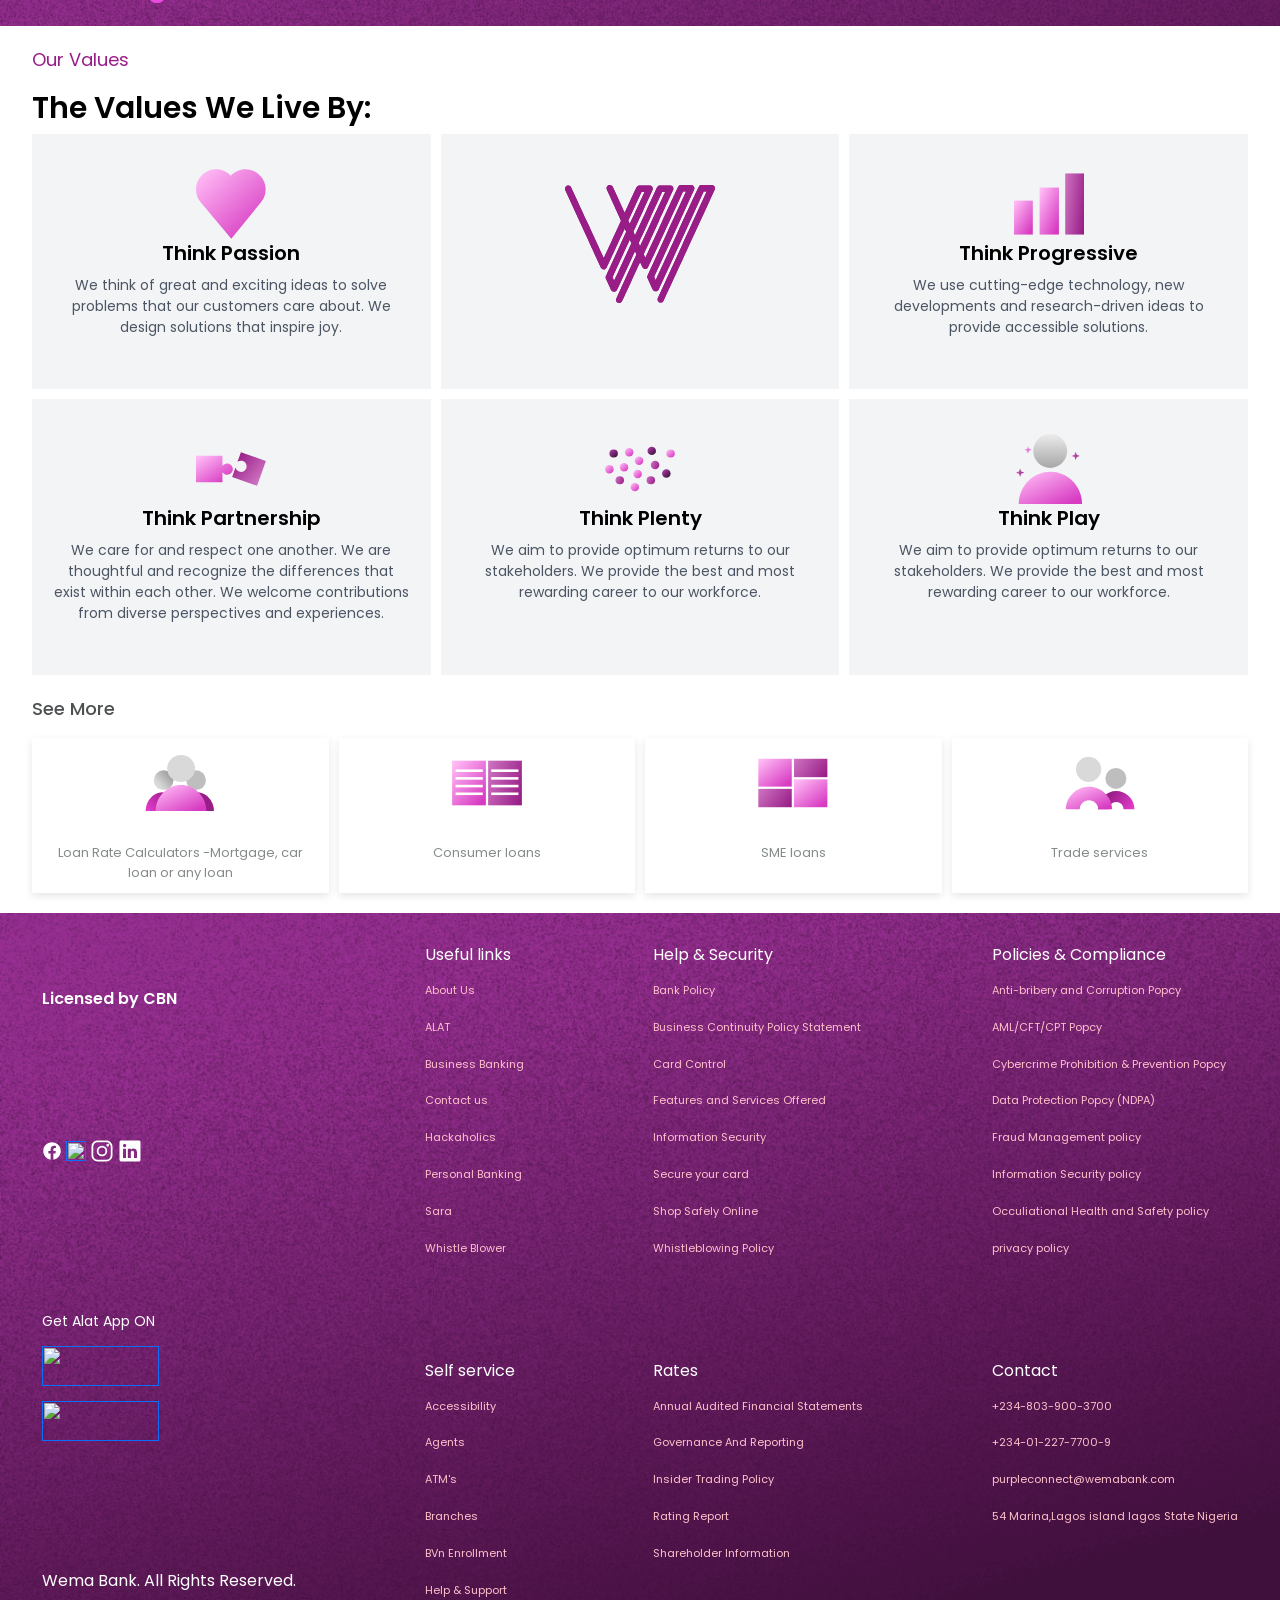
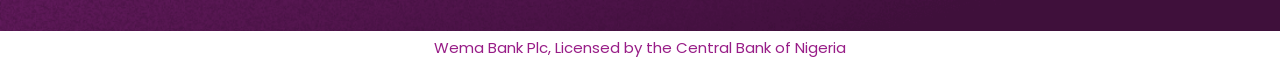
==== commit 01d521d7: "latest" ====
--- a/otherpages.html/aboutus.html
+++ b/otherpages.html/aboutus.html
@@ -319,6 +319,324 @@
         <i class="fa-solid fa-angle-down"></i>
       </div>
     </section>
+
+    <footer>
+      <div class="foot">
+        <div class="stand">
+          <div class="feet tolu">
+            <!-- frst  -->
+            <!-- <div class="cap"> -->
+            <div class="cap">
+              <div>
+                <img
+                  src="../images/wemafooter.svg"
+                  alt=""
+                  style="max-width: 260px"
+                />
+
+                <span
+                  style="
+                    display: block;
+                    margin-top: 20px;
+                    font-style: normal;
+                    font-weight: 600;
+                    font-size: 16px;
+                    line-height: 24px;
+                    color: #ffffff;
+                  "
+                  >Licensed by CBN <img src="../images/wema2foot.svg" alt=""
+                /></span>
+              </div>
+
+              <div style="display: flex; flex-direction: column; gap: 15px">
+                <span
+                  style="
+                    font-style: normal;
+                    font-weight: 400;
+                    font-size: 14px;
+                    line-height: 20px;
+                    color: #ffffff;
+                  "
+                >
+                  Get Alat App ON
+                </span>
+                <img
+                  src="../images/imgi_29_default.png"
+                  alt=""
+                  style="max-width: 117px; width: 100%; height: 40px"
+                /><img
+                  src="../images/imgi_30_default.png"
+                  alt=""
+                  style="max-width: 117px; width: 100%; height: 40px"
+                />
+              </div>
+            </div>
+
+            <!--  -->
+            <div>
+              <img
+                src="./images/wemafooter.svg"
+                alt=""
+                style="max-width: 260px"
+              />
+
+              <span
+                style="
+                  display: block;
+                  margin-top: 20px;
+                  font-style: normal;
+                  font-weight: 600;
+                  font-size: 16px;
+                  line-height: 24px;
+                  color: #ffffff;
+                "
+                >Licensed by CBN <img src="./images/wema2foot.svg" alt=""
+              /></span>
+            </div>
+
+            <div class="images" style="display: block">
+              <a href="">
+                <svg
+                  xmlns="http://www.w3.org/2000/svg"
+                  viewBox="0 0 512 512"
+                  width="20"
+                  height="20"
+                  fill="white"
+                >
+                  <path
+                    fill-rule="evenodd"
+                    d="M480 257.35c0-123.7-100.3-224-224-224s-224 100.3-224 224c0 111.8 81.9 204.47 189 221.29V322.12h-56.89v-64.77H221V208c0-56.13 33.45-87.16 84.61-87.16 24.51 0 50.15 4.38 50.15 4.38v55.13H327.5c-27.81 0-36.51 17.26-36.51 35v42h62.12l-9.92 64.77H291v156.54c107.1-16.81 189-109.48 189-221.31z"
+                  ></path></svg
+              ></a>
+              <a href="">
+                <img
+                  src="./images/imgi_1_X_logo_2023-hmHrrkdB.png"
+                  alt=""
+                  width="20px"
+                  height="20px"
+              /></a>
+              <a href="">
+                <svg
+                  xmlns="http://www.w3.org/2000/svg"
+                  viewBox="0 0 512 512"
+                  width="24"
+                  height="24"
+                  fill="white"
+                >
+                  <path
+                    d="M349.33 69.33a93.62 93.62 0 0193.34 93.34v186.66a93.62 93.62 0 01-93.34 93.34H162.67a93.62 93.62 0 01-93.34-93.34V162.67a93.62 93.62 0 0193.34-93.34h186.66m0-37.33H162.67C90.8 32 32 90.8 32 162.67v186.66C32 421.2 90.8 480 162.67 480h186.66C421.2 480 480 421.2 480 349.33V162.67C480 90.8 421.2 32 349.33 32z"
+                  ></path>
+
+                  <path
+                    d="M377.33 162.67a28 28 0 1128-28 27.94 27.94 0 01-28 28zM256 181.33A74.67 74.67 0 11181.33 256 74.75 74.75 0 01256 181.33m0-37.33a112 112 0 10112 112 112 112 0 00-112-112z"
+                  ></path>
+
+                  <circle cx="400" cy="112" r="16"></circle></svg
+              ></a>
+              <a href="">
+                <svg
+                  xmlns="http://www.w3.org/2000/svg"
+                  viewBox="0 0 512 512"
+                  width="24"
+                  height="24"
+                  fill="white"
+                >
+                  <path
+                    d="M444.17 32H70.28C49.85 32 32 46.7 32 66.89v374.72C32 461.91 49.85 480 70.28 480h373.78c20.54 0 35.94-18.21 35.94-38.39V66.89C480.12 46.7 464.6 32 444.17 32zm-273.3 373.43h-64.18V205.88h64.18zM141 175.54h-.46c-20.54 0-33.84-15.29-33.84-34.43 0-19.49 13.65-34.42 34.65-34.42s33.85 14.82 34.31 34.42c-.01 19.14-13.31 34.43-34.66 34.43zm264.43 229.89h-64.18V296.32c0-26.14-9.34-44-32.56-44-17.74 0-28.24 12-32.91 23.69-1.75 4.2-2.22 9.92-2.22 15.76v113.66h-64.18V205.88h64.18v27.77c9.34-13.3 23.93-32.44 57.88-32.44 42.13 0 74 27.77 74 87.64z"
+                  ></path></svg
+              ></a>
+            </div>
+            <div style="display: flex; flex-direction: column; gap: 15px">
+              <span
+                style="
+                  font-style: normal;
+                  font-weight: 400;
+                  font-size: 14px;
+                  line-height: 20px;
+                  color: #ffffff;
+                "
+              >
+                Get Alat App ON
+              </span>
+              <a href="">
+                <img
+                  src="./images/imgi_29_default.png"
+                  alt=""
+                  style="max-width: 117px; width: 100%; height: 40px"
+                />
+              </a>
+              <a href=""
+                ><img
+                  src="./images/imgi_30_default.png"
+                  alt=""
+                  style="max-width: 117px; width: 100%; height: 40px"
+                />
+              </a>
+            </div>
+
+            <h6
+              style="
+                font-size: 14px;
+                font-weight: 400;
+                line-height: 24px;
+                color: white;
+                font-size: 16px;
+              "
+            >
+              Wema Bank. All Rights Reserved.
+            </h6>
+          </div>
+          <div class="feet">
+            <div class="line">
+              <h4>Useful links</h4>
+              <ul>
+                <li><a href="">About Us</a></li>
+                <li><a href="">ALAT</a></li>
+                <li><a href="">Business Banking</a></li>
+                <li><a href="">Contact us</a></li>
+                <li><a href="">Hackaholics</a></li>
+                <li><a href="">Personal Banking</a></li>
+                <li><a href="">Sara</a></li>
+                <li><a href="">Whistle Blower</a></li>
+              </ul>
+            </div>
+
+            <div class="line">
+              <h4>Self service</h4>
+              <ul>
+                <li><a href="">Accessibility</a></li>
+                <li><a href="">Agents</a></li>
+                <li><a href="">ATM's</a></li>
+                <li><a href="">Branches</a></li>
+                <li><a href="">BVn Enrollment</a></li>
+                <li><a href="">Help & Support</a></li>
+              </ul>
+            </div>
+          </div>
+
+          <div class="feet">
+            <div class="line">
+              <h4>Help & Security</h4>
+              <ul>
+                <li><a href="">Bank Policy</a></li>
+                <li><a href="">Business Continuity Policy Statement</a></li>
+                <li><a href="">Card Control</a></li>
+                <li><a href="">Features and Services Offered</a></li>
+                <li><a href="">Information Security</a></li>
+                <li><a href="">Secure your card</a></li>
+                <li><a href="">Shop Safely Online</a></li>
+                <li><a href="">Whistleblowing Policy</a></li>
+              </ul>
+            </div>
+            <div class="line">
+              <h4>Rates</h4>
+              <ul>
+                <li><a href="">Annual Audited Financial Statements</a></li>
+                <li><a href="">Governance And Reporting</a></li>
+                <li><a href="">Insider Trading Policy</a></li>
+                <li><a href="">Rating Report</a></li>
+                <li><a href="">Shareholder Information</a></li>
+              </ul>
+            </div>
+          </div>
+          <div class="feet">
+            <div class="line">
+              <h4>Policies & Compliance</h4>
+              <ul>
+                <li><a href="">Anti-bribery and Corruption Popcy</a></li>
+                <li><a href="">AML/CFT/CPT Popcy</a></li>
+                <li>
+                  <a href="">Cybercrime Prohibition & Prevention Popcy</a>
+                </li>
+                <li><a href="">Data Protection Popcy (NDPA)</a></li>
+                <li><a href="">Fraud Management policy</a></li>
+                <li><a href="">Information Security policy</a></li>
+                <li><a href="">Occuliational Health and Safety policy</a></li>
+                <li><a href="">privacy policy</a></li>
+                <!-- <li><a href="">Risk Management policy</a></li>
+                <li><a href="">Sanctions policy</a></li>
+                <li><a href="">Service Management policy</a></li> -->
+              </ul>
+            </div>
+            <div class="line">
+              <h4>Contact</h4>
+              <ul>
+                <li><a href="">+234-803-900-3700</a></li>
+                <li><a href="">+234-01-227-7700-9</a></li>
+                <li>
+                  <a href="">purpleconnect@wemabank.com</a>
+                </li>
+                <li>
+                  <a href="">54 Marina,Lagos island lagos State Nigeria</a>
+                </li>
+              </ul>
+            </div>
+          </div>
+        </div>
+      </div>
+      <div class="lastfoot">
+        <div class="bod"></div>
+        <span> Wema Bank. All Rights Reserved</span>
+
+        <div class="images">
+          <a href="">
+            <svg
+              xmlns="http://www.w3.org/2000/svg"
+              viewBox="0 0 512 512"
+              width="20"
+              height="20"
+              fill="white"
+            >
+              <path
+                fill-rule="evenodd"
+                d="M480 257.35c0-123.7-100.3-224-224-224s-224 100.3-224 224c0 111.8 81.9 204.47 189 221.29V322.12h-56.89v-64.77H221V208c0-56.13 33.45-87.16 84.61-87.16 24.51 0 50.15 4.38 50.15 4.38v55.13H327.5c-27.81 0-36.51 17.26-36.51 35v42h62.12l-9.92 64.77H291v156.54c107.1-16.81 189-109.48 189-221.31z"
+              ></path>
+            </svg>
+          </a>
+          <a href="">
+            <img
+              src="../images/imgi_1_X_logo_2023-hmHrrkdB.png"
+              alt=""
+              width="20px"
+              height="20px"
+          /></a>
+          <a href="">
+            <svg
+              xmlns="http://www.w3.org/2000/svg"
+              viewBox="0 0 512 512"
+              width="24"
+              height="24"
+              fill="white"
+            >
+              <path
+                d="M349.33 69.33a93.62 93.62 0 0193.34 93.34v186.66a93.62 93.62 0 01-93.34 93.34H162.67a93.62 93.62 0 01-93.34-93.34V162.67a93.62 93.62 0 0193.34-93.34h186.66m0-37.33H162.67C90.8 32 32 90.8 32 162.67v186.66C32 421.2 90.8 480 162.67 480h186.66C421.2 480 480 421.2 480 349.33V162.67C480 90.8 421.2 32 349.33 32z"
+              ></path>
+
+              <path
+                d="M377.33 162.67a28 28 0 1128-28 27.94 27.94 0 01-28 28zM256 181.33A74.67 74.67 0 11181.33 256 74.75 74.75 0 01256 181.33m0-37.33a112 112 0 10112 112 112 112 0 00-112-112z"
+              ></path>
+
+              <circle cx="400" cy="112" r="16"></circle></svg
+          ></a>
+          <a href="">
+            <svg
+              xmlns="http://www.w3.org/2000/svg"
+              viewBox="0 0 512 512"
+              width="24"
+              height="24"
+              fill="white"
+            >
+              <path
+                d="M444.17 32H70.28C49.85 32 32 46.7 32 66.89v374.72C32 461.91 49.85 480 70.28 480h373.78c20.54 0 35.94-18.21 35.94-38.39V66.89C480.12 46.7 464.6 32 444.17 32zm-273.3 373.43h-64.18V205.88h64.18zM141 175.54h-.46c-20.54 0-33.84-15.29-33.84-34.43 0-19.49 13.65-34.42 34.65-34.42s33.85 14.82 34.31 34.42c-.01 19.14-13.31 34.43-34.66 34.43zm264.43 229.89h-64.18V296.32c0-26.14-9.34-44-32.56-44-17.74 0-28.24 12-32.91 23.69-1.75 4.2-2.22 9.92-2.22 15.76v113.66h-64.18V205.88h64.18v27.77c9.34-13.3 23.93-32.44 57.88-32.44 42.13 0 74 27.77 74 87.64z"
+              ></path></svg
+          ></a>
+        </div>
+      </div>
+    </footer>
+
+    <section class="last">
+      Wema Bank Plc, Licensed by the Central Bank of Nigeria
+    </section>
     <script
       src="https://cdn.jsdelivr.net/npm/bootstrap@5.3.8/dist/js/bootstrap.bundle.min.js"
       integrity="sha384-FKyoEForCGlyvwx9Hj09JcYn3nv7wiPVlz7YYwJrWVcXK/BmnVDxM+D2scQbITxI"
--- a/otherpages.css/aboutus.css
+++ b/otherpages.css/aboutus.css
@@ -463,6 +463,150 @@
   /* border: 1px solid black; */
 }
 
+.foot {
+  /* border: 2px solid black; */
+  display: flex;
+  justify-content: space-around;
+}
+
+.line {
+  /* display: flex; */
+  flex-direction: column;
+}
+
+.mad ul,
+.mad ul li {
+  margin: 0;
+  padding: 0;
+  list-style: none;
+}
+
+.mad a {
+  display: block !important;
+  width: 100%;
+  background-color: #f0f0f0;
+  padding: 5px;
+}
+footer {
+  background-image: url(../images/imgi_74_background.png);
+  background-repeat: no-repeat;
+  background-size: cover;
+}
+footer .lastfoot {
+  display: none;
+  text-align: center;
+  flex-direction: column;
+  gap: 5px;
+}
+
+.lastfoot span {
+  color: white;
+  font-size: 14px;
+  line-height: 20px;
+}
+.lastfoot .bod {
+  width: 90%;
+  height: 1px;
+  background-color: white;
+  /* text-align: center; */
+  margin: 0px auto;
+  margin-bottom: 15px;
+}
+
+.images {
+  display: flex;
+  gap: 30px;
+  /* border: 1px solid white; */
+  justify-content: center;
+  margin-bottom: 20px;
+}
+
+.lastfoot .bod .images .lastfoot .bod .images img {
+  /* color: white; */
+}
+.foot .stand {
+  display: flex;
+  justify-content: space-between;
+  /* border: 1px solid black; */
+  width: 95%;
+  margin: 20px auto;
+  padding: 10px;
+}
+
+.line {
+  /* display: flex;
+  /* flex-direction: column;
+  gap: 5px; */
+
+  width: 100%;
+}
+.line h4 {
+  font-style: normal;
+  font-weight: 400;
+  font-size: 16px;
+  line-height: 24px;
+  color: white;
+  margin-bottom: 10px;
+}
+
+.line ul {
+  list-style: none;
+  padding: 0;
+  margin: 0;
+  display: flex;
+  flex-direction: column;
+}
+
+.line ul li {
+  /* display: block; */
+  /* margin-bottom: 8px; */
+  margin: 0;
+  padding: 0;
+}
+
+.line ul li a {
+  /* border: 1px solid black; */
+  display: inline-block;
+  text-decoration: none;
+  color: pink;
+  transition: color 0.3s;
+  /* padding: 5px; */
+  font-style: normal;
+  font-weight: 400;
+  font-size: 11px;
+  line-height: 20px;
+}
+
+.line ul li a:hover {
+  color: #ec49de; /* hover highlight */
+}
+
+.feet {
+  display: flex;
+  flex-direction: column;
+  gap: 100px;
+}
+
+.cap {
+  display: none;
+}
+
+.tolu {
+  display: flex;
+  justify-content: space-between;
+}
+
+.last {
+  /* border: 1px solid black; */
+  width: 100%;
+  /* justify-content: ; */
+  text-align: center;
+  margin: 5px auto;
+  font-size: 15px;
+  line-height: 24px;
+  font-weight: 400;
+  color: #981d87;
+}
 /* MEDIA QUERIES */
 
 @media (max-width: 1280px) {
@@ -654,6 +798,69 @@
 }
 
 @media (max-width: 768px) {
+  .feet.tolu > * {
+    display: none !important;
+  }
+
+  .feet.tolu .cap {
+    display: block !important;
+    width: 100%;
+  }
+
+  footer .lastfoot {
+    display: flex;
+  }
+  .stand {
+    width: 100%;
+  }
+  .line ul {
+    list-style: none;
+    padding: 0;
+    margin: 0;
+    display: block;
+  }
+
+  .line h4 {
+    font-size: 10px;
+  }
+  .line ul li {
+    display: flex;
+    align-items: flex-start;
+    gap: 8px;
+    margin-bottom: 6px;
+  }
+  .line ul li a {
+    font-size: 10px;
+  }
+  /* .also{
+    margin-top: 0;
+  } */
+  .foot .stand {
+    display: flex;
+    flex-direction: column;
+    gap: 30px;
+    justify-content: center;
+    align-items: start;
+  }
+  .feet {
+    display: flex;
+    flex-direction: initial;
+    gap: 2px;
+    justify-content: center;
+    align-items: flex-start;
+    /* border: 1px solid black; */
+    /* width: fit-content; */
+    width: 90%;
+    margin: 0px auto;
+  }
+
+  .feet .line {
+    /* border: 1px solid black; */
+    text-align: start;
+    width: 100%;
+    flex:;
+  }
+
   .flexx .flex1 {
     flex-direction: column;
     gap: 10px;
